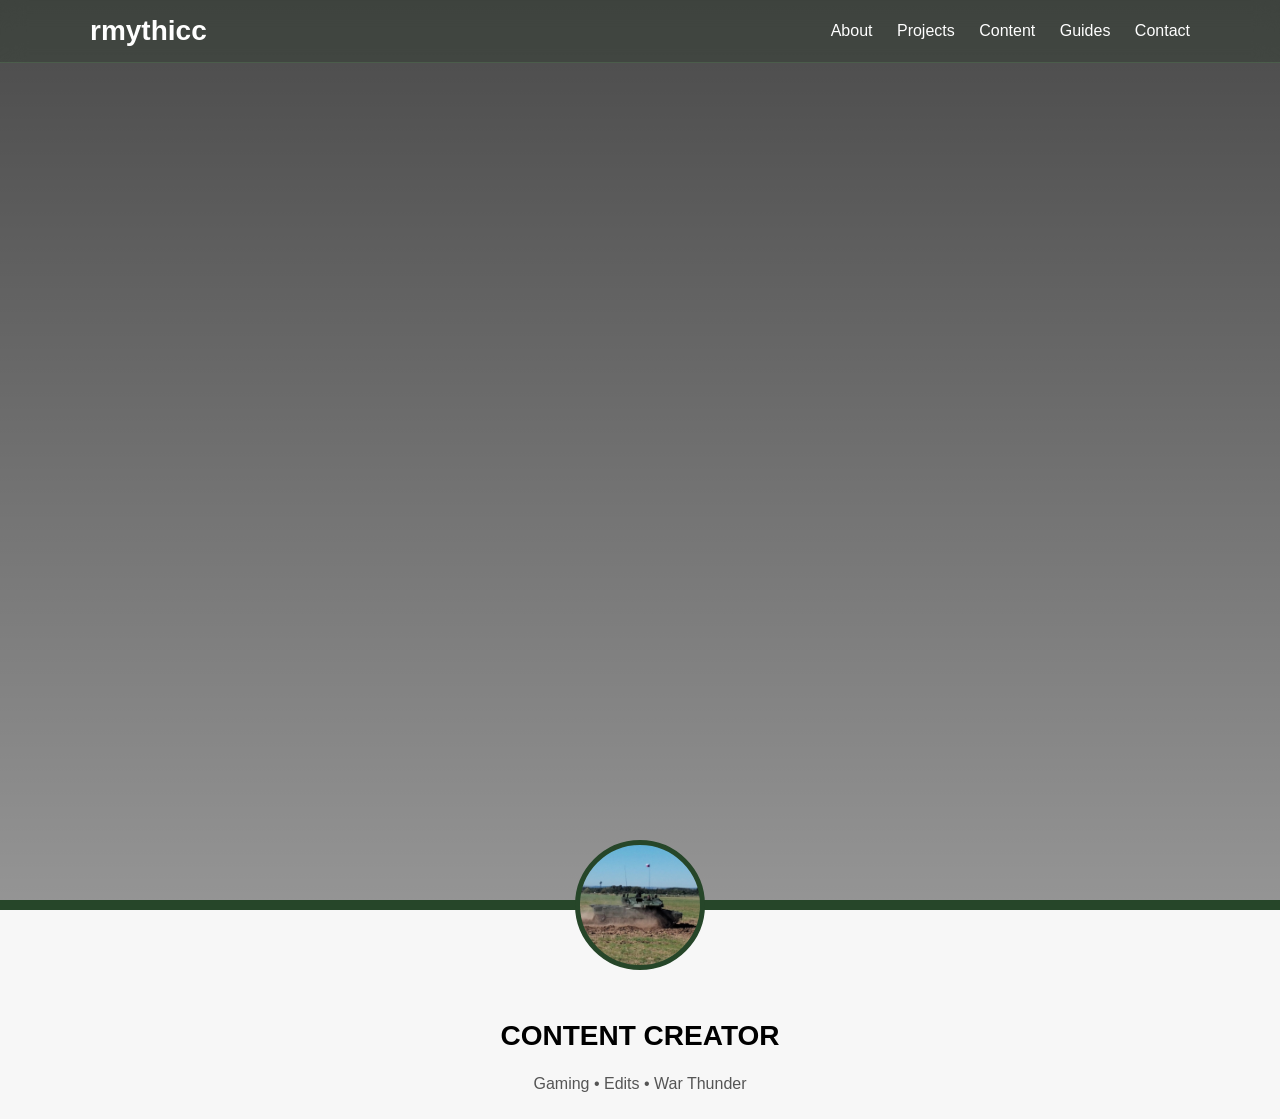
==== WEB PROJEKT/index.html @ 758bc5ff "Add files via upload" ====
<!DOCTYPE html>
<lang="en">
<head>
    <meta charset="UTF-8">
    <meta name="viewport" content="width=device-width, initial-scale=1.0">
    <title>rmythicc.about</title>
    <link rel="stylesheet" href="style.css">
    <link rel="shortcut icon" href="ecd.png" type="image/x-icon">
</head>

<body>


<header class="hero">
    <video autoplay muted loop playsinline class="bg-video">
        <source src="back_video.mp4" type="video/mp4">
    </video>

    <div class="overlay"></div>

    <div class="navbar">
        <div class="container nav-inner">
            <div class="logo"><a href="index.html">rmythicc</a></div>

            <nav>
                <a href="#about">About</a>
                <a href="#projects">Projects</a>
                <a href="#content">Content</a>
                <a href="#guides">Guides</a>
                <a href="#contact">Contact</a>
            </nav>
        </div>
    </div>
</header>


<div class="green-bar"></div>


<section class="profile">
    <div class="avatar"></div>
    <h1>CONTENT CREATOR</h1>
    <p>Gaming • Edits • War Thunder</p>
</section>
</body>

</html>
---- WEB PROJEKT/style.css ----
/* RESET */
body {
    margin: 0;
    font-family: Arial, sans-serif;
    background-color: #f7f7f7;
}

/* CONTAINER */
.container {
    max-width: 1100px;
    width: 90%;
    margin: auto;
}

/* HERO */
.hero {
    position: relative;
    height: 100vh;
    overflow: hidden;
}

/* VIDEO */
.bg-video {
    position: absolute;
    top: 0;
    left: 0;
    width: 100%;
    height: 100%;
    object-fit: cover;
    z-index: -2;
}

/* OVERLAY */
.overlay {
    position: absolute;
    width: 100%;
    height: 100%;
    background: linear-gradient(to bottom, rgba(0,0,0,0.7), rgba(0,0,0,0.4));
    z-index: -1;
}


.navbar {
    position: fixed;
    top: 0;
    left: 0;
    width: 100%;

    z-index: 1000;

    background: rgba(30, 50, 30, 0.25);
    backdrop-filter: blur(12px);
    border-bottom: 1px solid rgba(100,150,100,0.3);
    -webkit-backdrop-filter: blur(10px);


}

.nav-inner {
    display: flex;
    justify-content: space-between;
    align-items: center;

    padding: 15px 0;
}

/* LOGO */
.logo a{
    color: white;
    font-size: 28px;
    font-weight: bold;
    text-decoration: none;
}

/* NAV LINKS */
nav a {
    color: white;
    margin-left: 20px;
    text-decoration: none;
    position: relative;
}

nav a::after {
    content: "";
    position: absolute;
    width: 0%;
    height: 2px;
    background: white;
    bottom: -5px;
    left: 0;
    transition: 0.3s;
}

nav a:hover::after {
    width: 100%;
}

/* GREEN BAR */
.green-bar {
    height: 10px;
    background: #264629;
}

/* PROFILE SECTION */
.profile {
    transform: translateY(-10px);
    text-align: center;
    padding-top: 100px;
    position: relative;
}

/* AVATAR */
.avatar {
    width: 120px;
    height: 120px;
    border-radius: 50%;
    border: 5px solid #264629;
    background: url("leopard2a8.jpg") center/cover;

    position: absolute;
    top: -60px;
    left: 50%;
    transform: translateX(-50%);
}

/* TEXT */
.profile h1 {
    font-size: 28px;
    margin-top: 20px;
}

.profile p {
    color: #555;
}
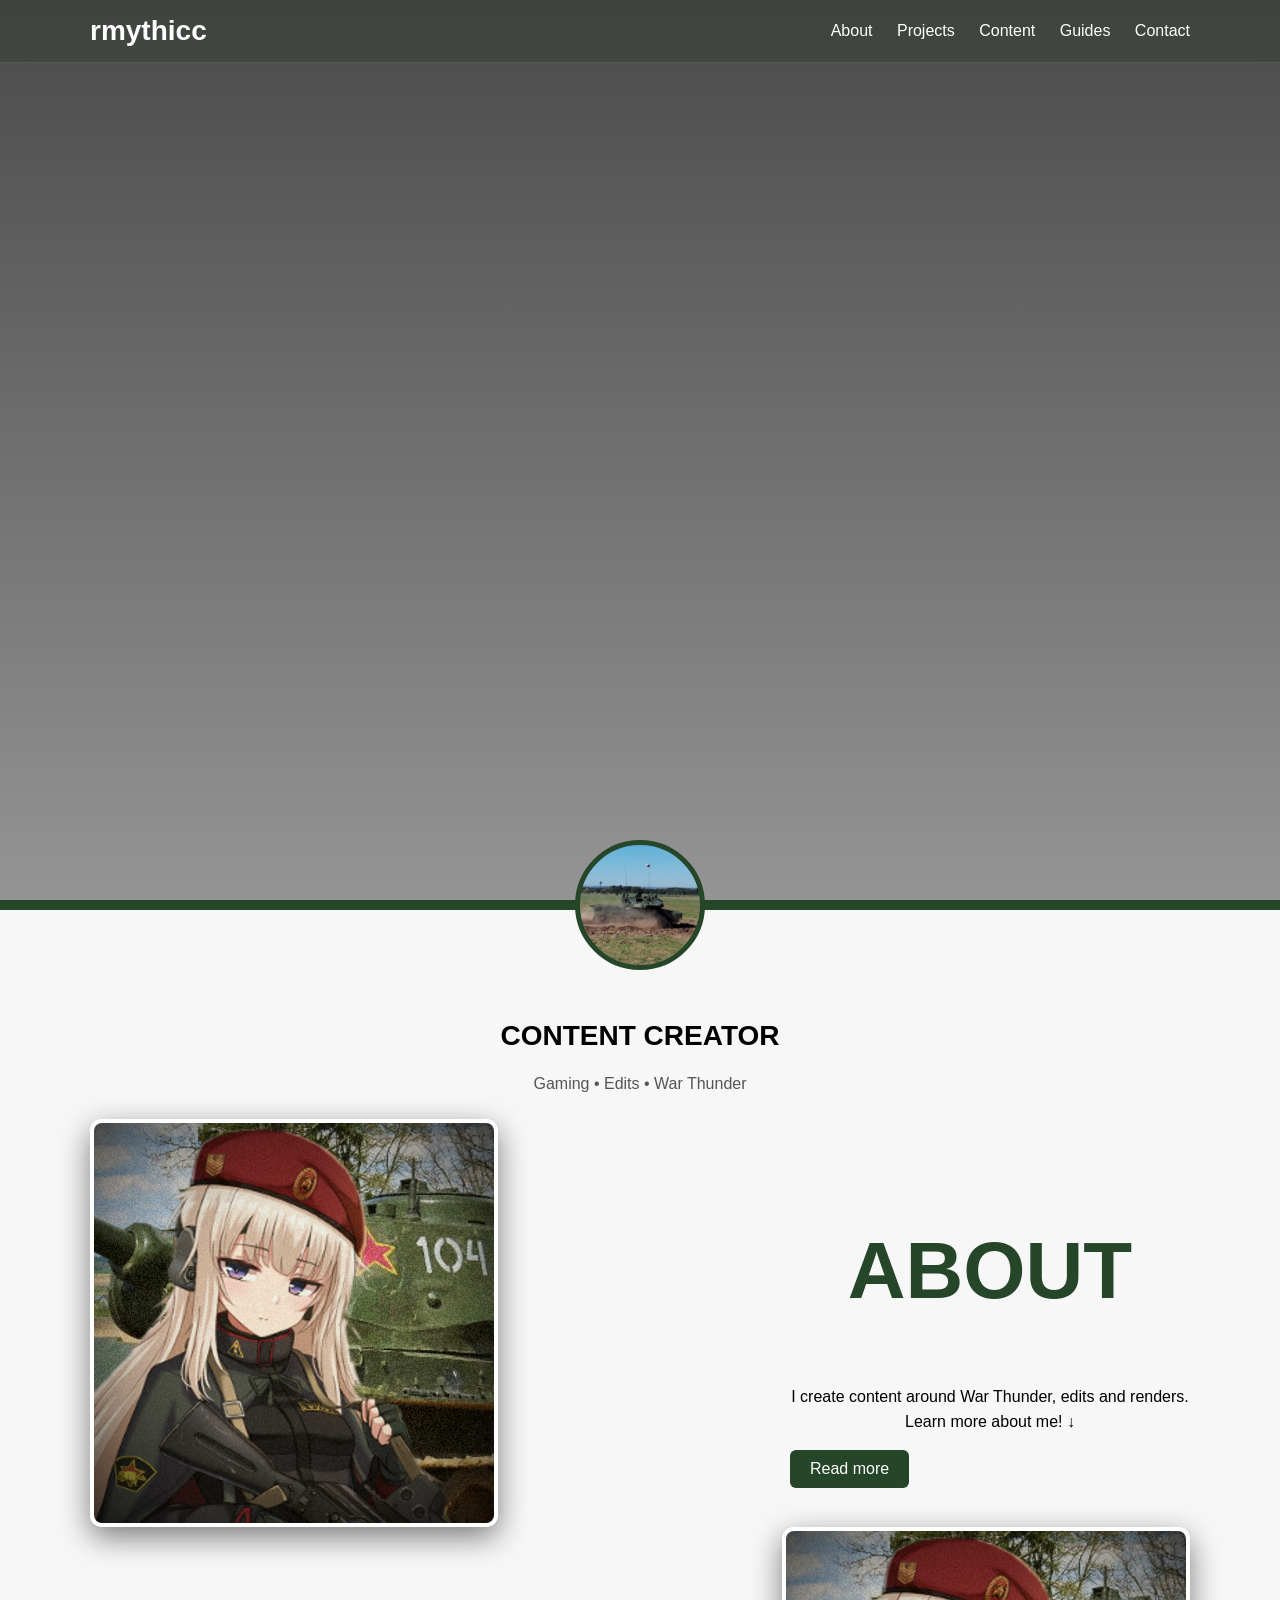
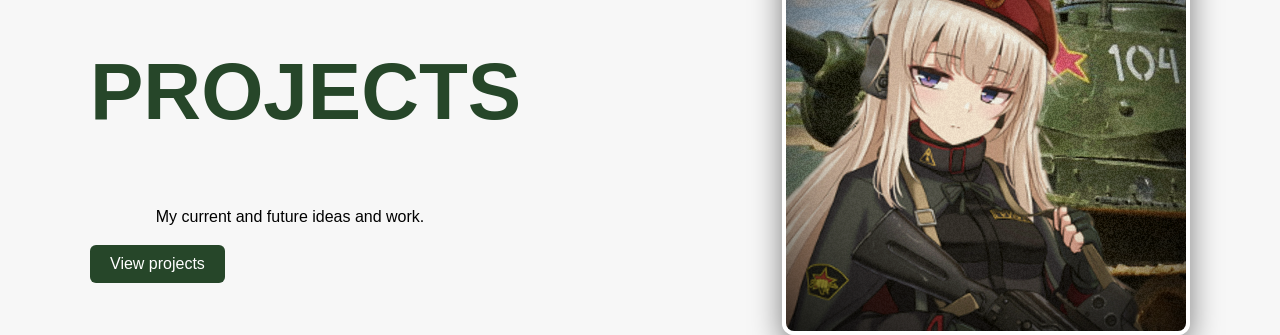
==== commit e11fbd36: "Add files via upload" ====
--- a/WEB PROJEKT/index.html
+++ b/WEB PROJEKT/index.html
@@ -42,6 +42,42 @@
     <h1>CONTENT CREATOR</h1>
     <p>Gaming • Edits • War Thunder</p>
 </section>
+
+<section class="quick-About">
+    <div class="container quick-row">
+
+        <div class="quick-preview">
+            <img src="preview1.webp" alt="">
+        </div>
+
+        <div class="quick-text" id="about">
+            <h2>ABOUT</h2>
+            <p>
+                I create content around War Thunder, edits and renders.
+                Learn more about me! &#8595;
+            </p>
+
+            <a href="about.html" class="btn">Read more</a>
+        </div>
+
+    </div>
+</section>
+
+<section class="quick-Projects">
+    <div class="container quick-row">
+
+        <div class="quick-text">
+            <h2>PROJECTS</h2>
+            <p>My current and future ideas and work.</p>
+            <a href="#" class="btn">View projects</a>
+        </div>
+        
+        <div class="quick-preview">
+            <img src="preview1.webp" alt="">
+        </div>
+
+    </div>
+</section>
 </body>
 
 </html>
--- a/WEB PROJEKT/style.css
+++ b/WEB PROJEKT/style.css
@@ -1,25 +1,21 @@
-/* RESET */
 body {
     margin: 0;
     font-family: Arial, sans-serif;
     background-color: #f7f7f7;
 }
 
-/* CONTAINER */
 .container {
     max-width: 1100px;
     width: 90%;
     margin: auto;
 }
 
-/* HERO */
 .hero {
     position: relative;
     height: 100vh;
     overflow: hidden;
 }
 
-/* VIDEO */
 .bg-video {
     position: absolute;
     top: 0;
@@ -30,7 +26,6 @@
     z-index: -2;
 }
 
-/* OVERLAY */
 .overlay {
     position: absolute;
     width: 100%;
@@ -64,7 +59,6 @@
     padding: 15px 0;
 }
 
-/* LOGO */
 .logo a{
     color: white;
     font-size: 28px;
@@ -72,7 +66,6 @@
     text-decoration: none;
 }
 
-/* NAV LINKS */
 nav a {
     color: white;
     margin-left: 20px;
@@ -95,13 +88,11 @@
     width: 100%;
 }
 
-/* GREEN BAR */
 .green-bar {
     height: 10px;
     background: #264629;
 }
 
-/* PROFILE SECTION */
 .profile {
     transform: translateY(-10px);
     text-align: center;
@@ -109,7 +100,6 @@
     position: relative;
 }
 
-/* AVATAR */
 .avatar {
     width: 120px;
     height: 120px;
@@ -123,7 +113,6 @@
     transform: translateX(-50%);
 }
 
-/* TEXT */
 .profile h1 {
     font-size: 28px;
     margin-top: 20px;
@@ -131,4 +120,70 @@
 
 .profile p {
     color: #555;
+}
+
+.container {
+    max-width: 1100px;
+    width: 90%;
+    margin: auto;
+}
+
+.quick-section {
+    padding: 100px 0;
+}
+
+.quick-row {
+    display: flex;
+    align-items: center;
+    justify-content: space-between;
+    gap: 50px;
+}
+
+
+
+.quick-text h2 {
+    font-size: 80px;
+    font-weight: bold;
+    color: #264629;
+    text-align: center;
+
+}
+
+.quick-text {
+    max-width: 400px;
+}
+
+.quick-text p {
+    line-height: 1.6;
+    margin-bottom: 15px;
+    text-align: center;
+}
+
+.btn {
+    display: inline-block;
+    padding: 10px 20px;
+    background: #264629;
+    color: white;
+    text-decoration: none;
+    border-radius: 6px;
+    transition: 0.3s;
+}
+
+.btn:hover {
+    background: #1b331d;
+}
+
+.quick-preview {
+    width: 400px;
+    height: 400px;
+    border-radius: 12px;
+    overflow: hidden; /* 🔥 KLÍČOVÉ */
+    border: 4px solid white;
+    box-shadow: 0 10px 30px rgba(0,0,0,0.5);
+}
+
+.quick-preview img {
+    width: 100%;
+    height: 100%;
+    object-fit: cover;
 }
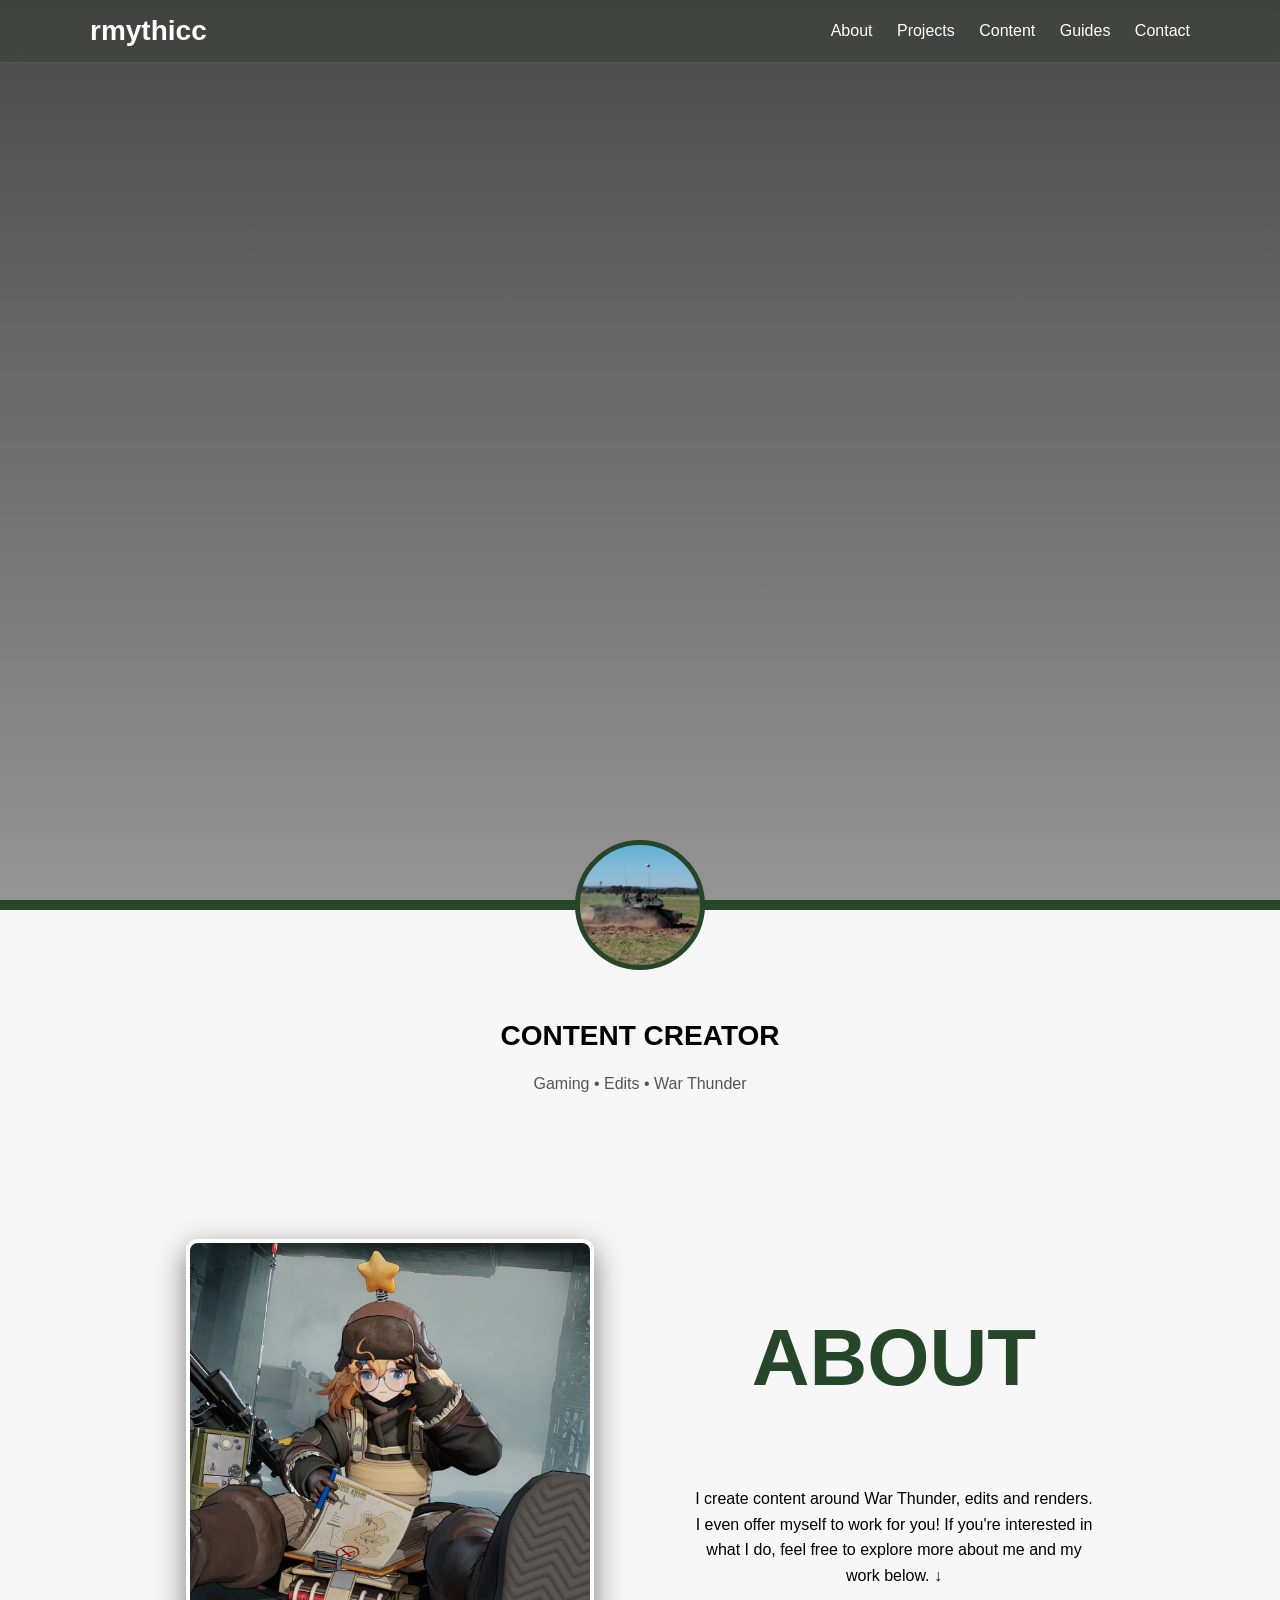
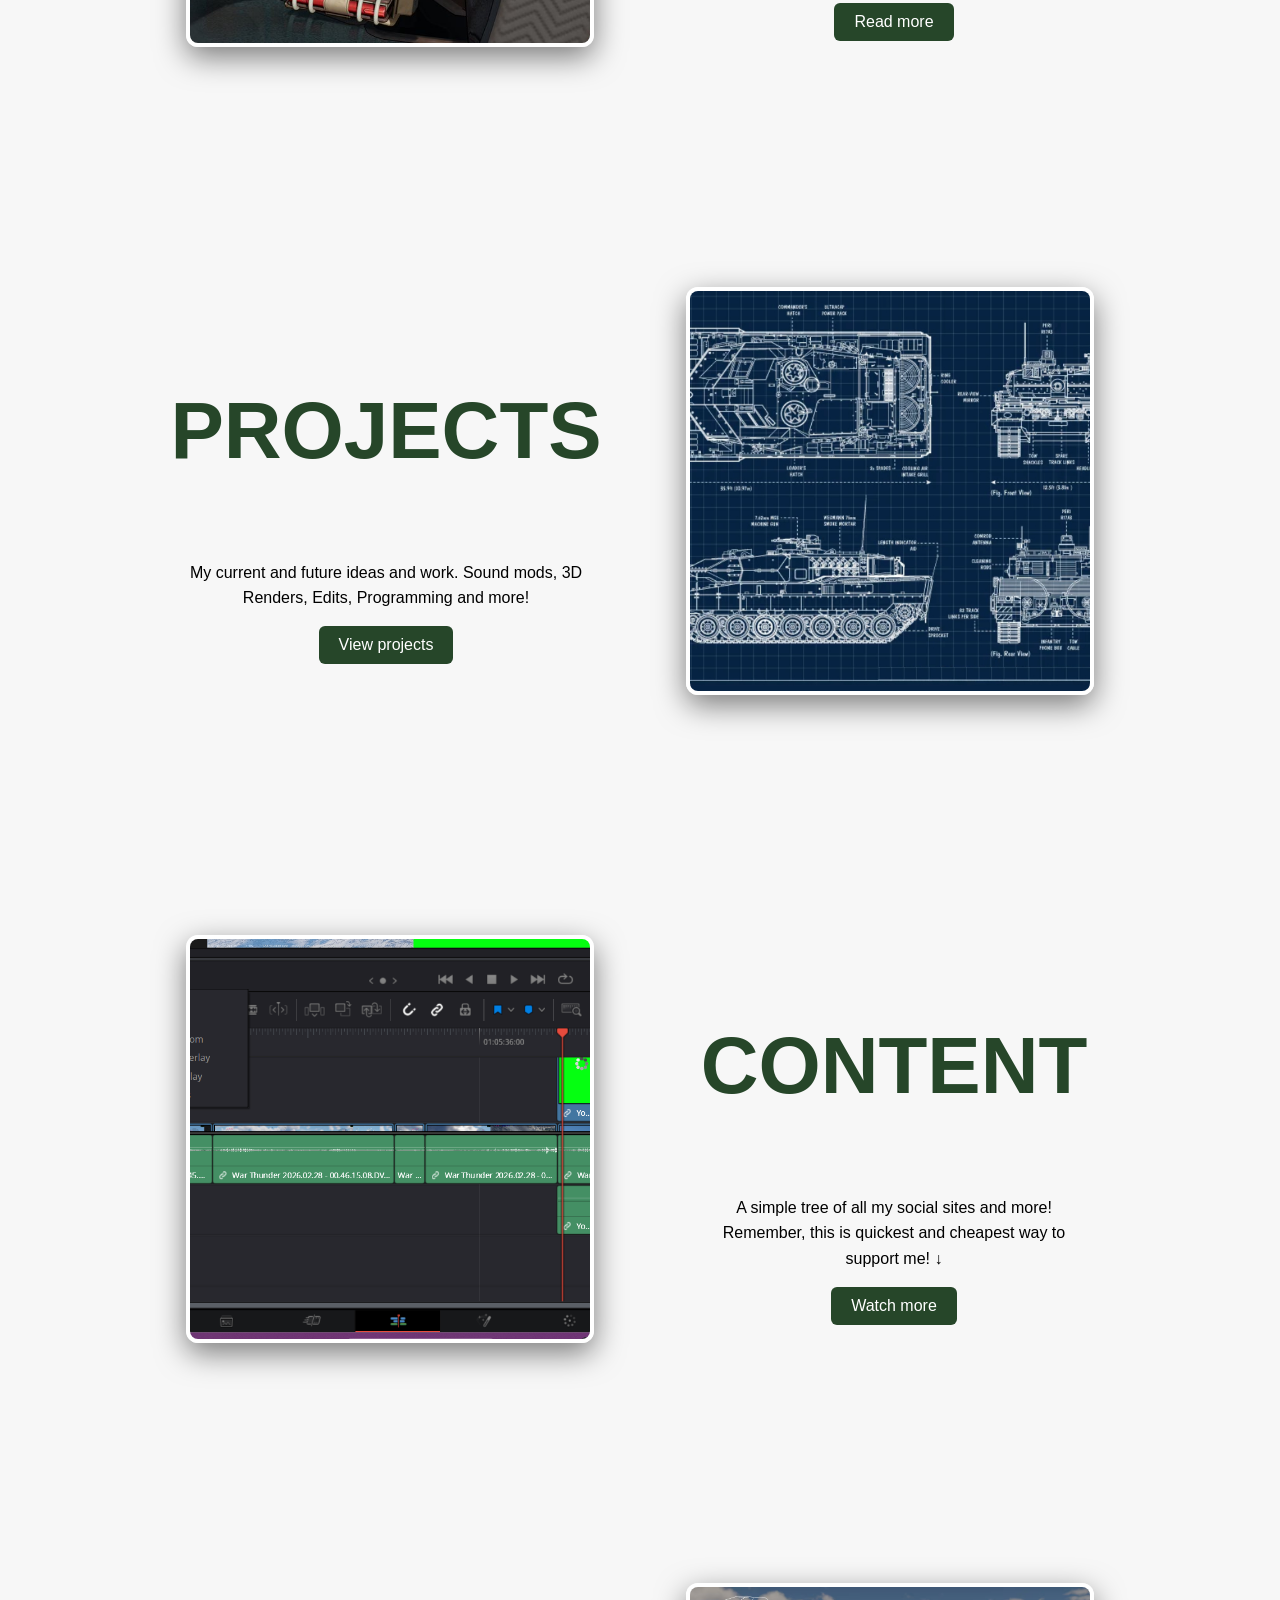
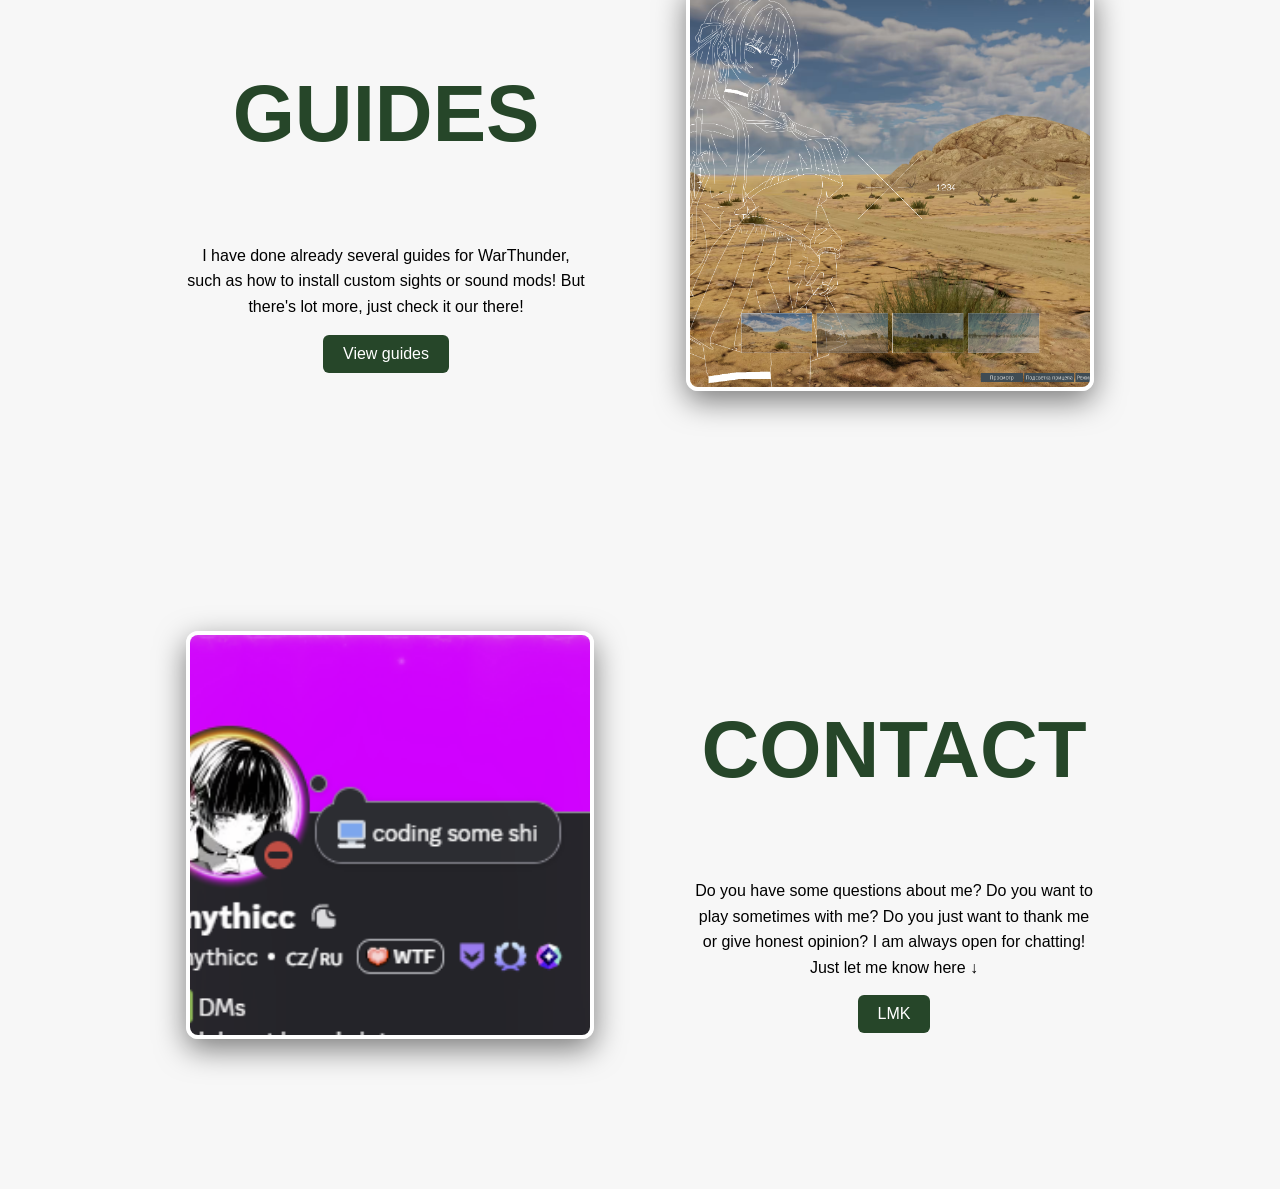
==== commit 34aff385: "Add files via upload" ====
--- a/WEB PROJEKT/index.html
+++ b/WEB PROJEKT/index.html
@@ -43,18 +43,17 @@
     <p>Gaming • Edits • War Thunder</p>
 </section>
 
-<section class="quick-About">
-    <div class="container quick-row">
+<section class="quick-section">
+    <div class="container quick-row" id="about">
 
         <div class="quick-preview">
-            <img src="preview1.webp" alt="">
+            <img src="preview1.jpg" alt="">
         </div>
 
-        <div class="quick-text" id="about">
+        <div class="quick-text" >
             <h2>ABOUT</h2>
             <p>
-                I create content around War Thunder, edits and renders.
-                Learn more about me! &#8595;
+                I create content around War Thunder, edits and renders. I even offer myself to work for you! If you're interested in what I do, feel free to explore more about me and my work below. &#8595;
             </p>
 
             <a href="about.html" class="btn">Read more</a>
@@ -63,21 +62,76 @@
     </div>
 </section>
 
-<section class="quick-Projects">
-    <div class="container quick-row">
+<section class="quick-section">
+    <div class="container quick-row"id="projects">
 
-        <div class="quick-text">
+        <div class="quick-text" >
             <h2>PROJECTS</h2>
-            <p>My current and future ideas and work.</p>
-            <a href="#" class="btn">View projects</a>
+            <p>My current and future ideas and work. Sound mods, 3D Renders, Edits, Programming and more!</p>
+            <a href="projects.html" class="btn">View projects</a>
         </div>
         
         <div class="quick-preview">
-            <img src="preview1.webp" alt="">
+            <img src="preview2.jpg" alt="">
         </div>
 
     </div>
 </section>
+
+<section class="quick-section">
+    <div class="container quick-row"id="content">
+
+        <div class="quick-preview">
+            <img src="preview3.png" alt="">
+        </div>
+
+        <div class="quick-text" >
+            <h2>CONTENT</h2>
+            <p>
+                A simple tree of all my social sites and more! Remember, this is quickest and cheapest way to support me! &#8595;
+            </p>
+
+            <a href="content.html" class="btn">Watch more</a>
+        </div>
+
+    </div>
+</section>
+
+<section class="quick-section">
+    <div class="container quick-row" id="guides">
+
+        <div class="quick-text" >
+            <h2>GUIDES</h2>
+            <p>I have done already several guides for WarThunder, such as how to install custom sights or sound mods! But there's lot more, just check it our there!</p>
+            <a href="guides.html" class="btn">View guides</a>
+        </div>
+        
+        <div class="quick-preview">
+            <img src="preview4.png" alt="">
+        </div>
+
+    </div>
+</section>
+
+<section class="quick-section">
+    <div class="container quick-row"id="contact">
+
+        <div class="quick-preview">
+            <img src="preview5.png" alt="">
+        </div>
+
+        <div class="quick-text" >
+            <h2>CONTACT</h2>
+            <p>
+                Do you have some questions about me? Do you want to play sometimes with me? Do you just want to thank me or give honest opinion? I am always open for chatting! Just let me know here &#8595;
+            </p>
+
+            <a href="contact.html" class="btn">LMK</a>
+        </div>
+
+    </div>
+</section>
+
 </body>
 
 </html>
--- a/WEB PROJEKT/style.css
+++ b/WEB PROJEKT/style.css
@@ -129,14 +129,18 @@
 }
 
 .quick-section {
-    padding: 100px 0;
+    padding: 120px 0;
+}
+
+.quick-section:last-of-type{
+    padding-bottom: 150px;
 }
 
 .quick-row {
     display: flex;
     align-items: center;
-    justify-content: space-between;
-    gap: 50px;
+    gap: 100px;
+    justify-content: center;
 }
 
 
@@ -151,6 +155,11 @@
 
 .quick-text {
     max-width: 400px;
+    align-items: center;
+    display: flex;
+    flex-direction: column;
+    justify-content: center;
+    flex: 1;
 }
 
 .quick-text p {
@@ -174,10 +183,11 @@
 }
 
 .quick-preview {
-    width: 400px;
-    height: 400px;
+    max-width: 400px;
+    flex: 1;
+    aspect-ratio: 1/1;
     border-radius: 12px;
-    overflow: hidden; /* 🔥 KLÍČOVÉ */
+    overflow: hidden;
     border: 4px solid white;
     box-shadow: 0 10px 30px rgba(0,0,0,0.5);
 }
